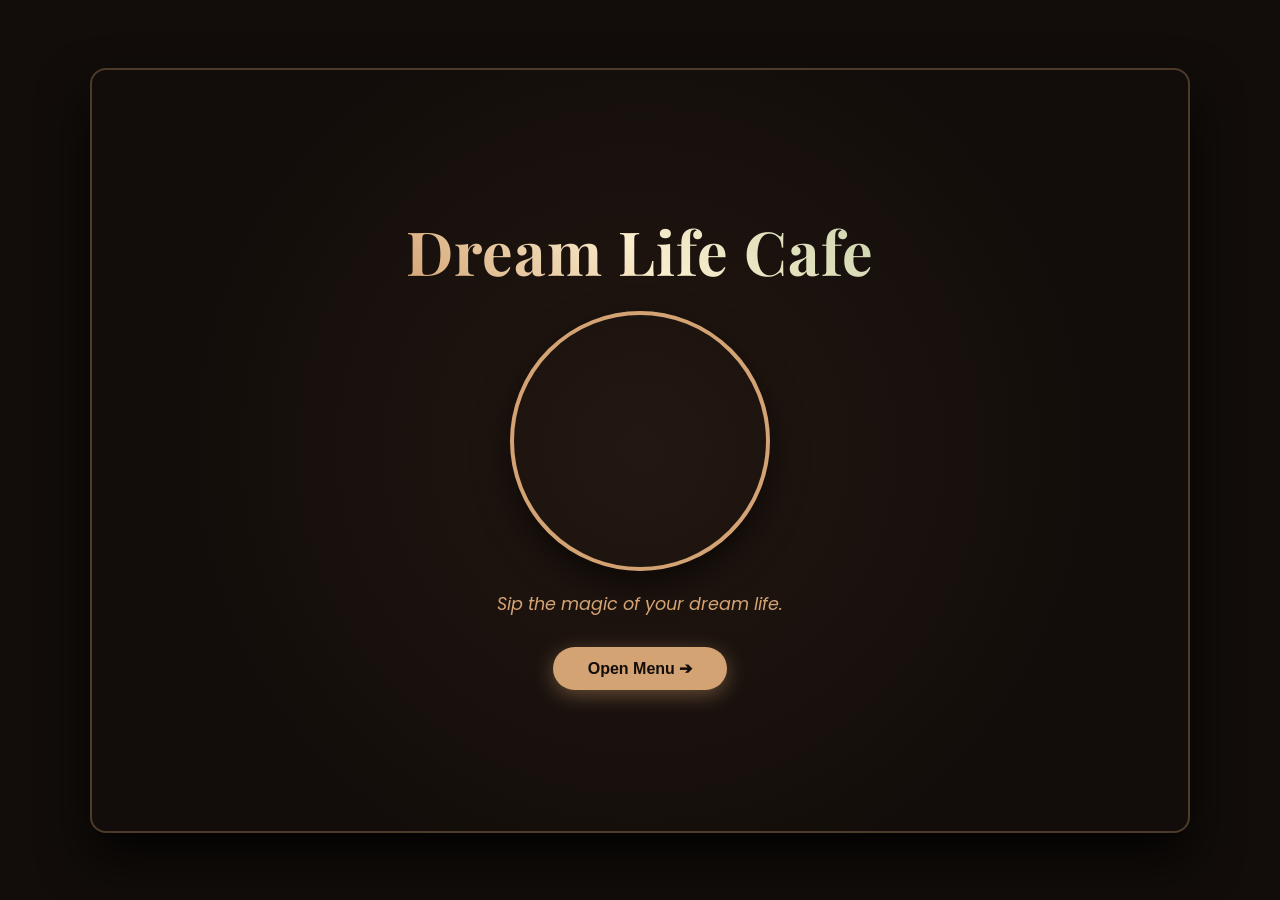
==== index.html @ cdfd1eca "Add files via upload" ====
<!DOCTYPE html>
<html lang="en">
<head>
    <meta charset="UTF-8">
    <meta name="viewport" content="width=device-width, initial-scale=1.0">
    <title>Dream Life Cafe</title>
    <!-- Google Fonts -->
    <link href="https://fonts.googleapis.com/css2?family=Playfair+Display:ital,wght@0,400..900;1,400..900&family=Poppins:wght@300;400;500;600&display=swap" rel="stylesheet">
    <link rel="stylesheet" href="style.css">
</head>
<body>

    <div class="book-container">
        
        <!-- PAGE 1: Landing Page -->
        <div class="page page-1" style="transform: none; position: relative; width: 100%; height: 100%;">
            <div class="cafe-container">
                <!-- Glowing Bold Title -->
                <h1 class="animated-title">Dream Life Cafe</h1>
                
                <!-- Circular Wrapper with Supabase Video -->
                <div class="cup-wrapper">
                    <video autoplay muted loop playsinline class="animated-cup">
                        <!-- Replace with your actual Supabase Public URL -->
                        <source src="https://pqxfjszlxpnyjrygiydb.supabase.co/storage/v1/object/public/cafe_assets/coffee_cup.mp4" type="video/mp4">
                        Your browser does not support the video tag.
                    </video>
                </div>
                
                <!-- Tagline -->
                <p class="tagline">Sip the magic of your dream life.</p>

                <!-- Open Menu Button linked directly to coffee.html -->
                <button class="btn-open-menu" id="openMenuBtn">Open Menu ➔</button>
            </div>
        </div>

    </div>

    <script src="app.js"></script>
</body>
</html>
---- style.css ----
* {
    margin: 0;
    padding: 0;
    box-sizing: border-box;
}

body {
    background-color: #120d0a;
    color: #f5ebe0;
    font-family: 'Poppins', sans-serif;
    display: flex;
    justify-content: center;
    align-items: center;
    height: 100vh;
    overflow: hidden;
    perspective: 2000px;
}

/* Container */
.book-container {
    width: 90vw;
    max-width: 1100px;
    height: 85vh;
    position: relative;
}

/* Page Base Styles */
.page {
    position: absolute;
    width: 100%;
    height: 100%;
    top: 0;
    left: 0;
    border-radius: 16px;
    box-shadow: 0 25px 50px rgba(0, 0, 0, 0.8);
}

/* --- PAGE 1: Home Page Styling --- */
.page-1 {
    z-index: 2;
    background: radial-gradient(circle at center, #231711 0%, #120d0a 70%);
    border: 2px solid rgba(212, 163, 115, 0.3);
    display: flex;
    justify-content: center;
    align-items: center;
}

.cafe-container {
    text-align: center;
    display: flex;
    flex-direction: column;
    align-items: center;
    gap: 20px;
}

.animated-title {
    font-family: 'Playfair Display', serif;
    font-size: 3.8rem;
    font-weight: 700;
    letter-spacing: 1px;
    background: linear-gradient(45deg, #d4a373, #faedcd, #ccd5ae);
    -webkit-background-clip: text;
    -webkit-text-fill-color: transparent;
    animation: fadeInDown 1.5s ease-in-out;
}

.cup-wrapper {
    width: 260px;
    height: 260px;
    border-radius: 50%;
    overflow: hidden;
    box-shadow: 0 15px 35px rgba(0, 0, 0, 0.6);
    border: 4px solid #d4a373;
    animation: floatCup 4s ease-in-out infinite, scaleUp 1.2s ease-out;
}

.animated-cup {
    width: 100%;
    height: 100%;
    object-fit: cover;
}

.tagline {
    font-size: 1.1rem;
    color: #d4a373;
    font-style: italic;
    animation: fadeInUp 1.5s ease-in-out;
}

.btn-open-menu {
    margin-top: 10px;
    background-color: #d4a373;
    color: #120d0a;
    border: none;
    padding: 12px 35px;
    border-radius: 30px;
    font-size: 1rem;
    font-weight: 600;
    cursor: pointer;
    box-shadow: 0 5px 20px rgba(212, 163, 115, 0.4);
    transition: transform 0.3s, background-color 0.3s;
}

.btn-open-menu:hover {
    transform: scale(1.08);
    background-color: #faedcd;
}

/* --- PAGE 2: Menu Page Styling --- */
.page-2 {
    background: linear-gradient(135deg, #fdfbf7 0%, #f4ede2 100%);
    color: #2b1d14;
    display: grid;
    grid-template-columns: 1fr 280px;
    gap: 30px;
    align-content: center;
    padding: 50px;
    border: 2px solid #d4a373;
}

.menu-left-content h2 {
    font-family: 'Playfair Display', serif;
    font-size: 2.8rem;
    color: #3b2314;
    margin-bottom: 5px;
}

.menu-left-content .subtitle {
    font-style: italic;
    color: #8c6d53;
    font-size: 0.95rem;
    margin-bottom: 25px;
    border-bottom: 1px dashed #d4a373;
    padding-bottom: 10px;
}

.menu-category-title {
    font-family: 'Playfair Display', serif;
    font-size: 1.2rem;
    color: #5a3e2b;
    margin-bottom: 12px;
    font-weight: 700;
    letter-spacing: 1px;
    border-left: 3px solid #d4a373;
    padding-left: 8px;
}

.menu-items-grid {
    display: grid;
    grid-template-columns: 1fr 1fr;
    gap: 10px 25px;
    margin-bottom: 20px;
}

.menu-item-row {
    display: flex;
    justify-content: space-between;
    align-items: baseline;
    border-bottom: 1px dotted rgba(90, 62, 43, 0.2);
    padding-bottom: 4px;
}

.menu-item-row span {
    font-size: 0.9rem;
    font-weight: 500;
}

.menu-item-row .price {
    color: #8c6d53;
    font-weight: 600;
    font-size: 0.9rem;
}

/* Right Visuals with Animated Drink PNGs */
.menu-right-visuals {
    display: flex;
    flex-direction: column;
    justify-content: center;
    align-items: center;
    gap: 20px;
    background: rgba(212, 163, 115, 0.1);
    border-radius: 20px;
    padding: 20px;
    border: 1px solid rgba(212, 163, 115, 0.3);
}

.floating-png {
    width: 110px;
    height: 110px;
    object-fit: contain;
    filter: drop-shadow(0 10px 15px rgba(0,0,0,0.2));
    animation: floatSide 3.5s ease-in-out infinite;
}

.floating-png:nth-child(2) {
    animation-delay: 1.2s;
    width: 130px;
    height: 130px;
}

.btn-back {
    position: absolute;
    bottom: 25px;
    left: 50px;
    background: transparent;
    border: 2px solid #5a3e2b;
    color: #5a3e2b;
    padding: 8px 22px;
    border-radius: 20px;
    font-weight: 600;
    cursor: pointer;
    transition: all 0.3s;
}

.btn-back:hover {
    background-color: #5a3e2b;
    color: #fdfbf7;
}

/* Keyframes */
@keyframes fadeInDown {
    from { opacity: 0; transform: translateY(-30px); }
    to { opacity: 1; transform: translateY(0); }
}

@keyframes fadeInUp {
    from { opacity: 0; transform: translateY(30px); }
    to { opacity: 1; transform: translateY(0); }
}

@keyframes scaleUp {
    from { transform: scale(0.8); opacity: 0; }
    to { transform: scale(1); opacity: 1; }
}

@keyframes floatCup {
    0%, 100% { transform: translateY(0); }
    50% { transform: translateY(-10px); }
}

@keyframes floatSide {
    0%, 100% { transform: translateY(0) rotate(0deg); }
    50% { transform: translateY(-12px) rotate(3deg); }
}
/* Button Navigation Toolbar */
.nav-buttons-group {
    position: absolute;
    bottom: 25px;
    left: 40px;
    display: flex;
    gap: 15px;
    align-items: center;
}

/* Base button adjustment for shared pages */
.page-2 .btn-back, 
.page-2 .btn-next {
    position: static !important;
    background: transparent;
    border: 2px solid #5a3e2b;
    color: #5a3e2b;
    padding: 8px 22px;
    border-radius: 20px;
    font-weight: 600;
    cursor: pointer;
    transition: all 0.3s;
}

.page-2 .btn-back:hover, 
.page-2 .btn-next:hover {
    background-color: #5a3e2b;
    color: #fdfbf7;
}
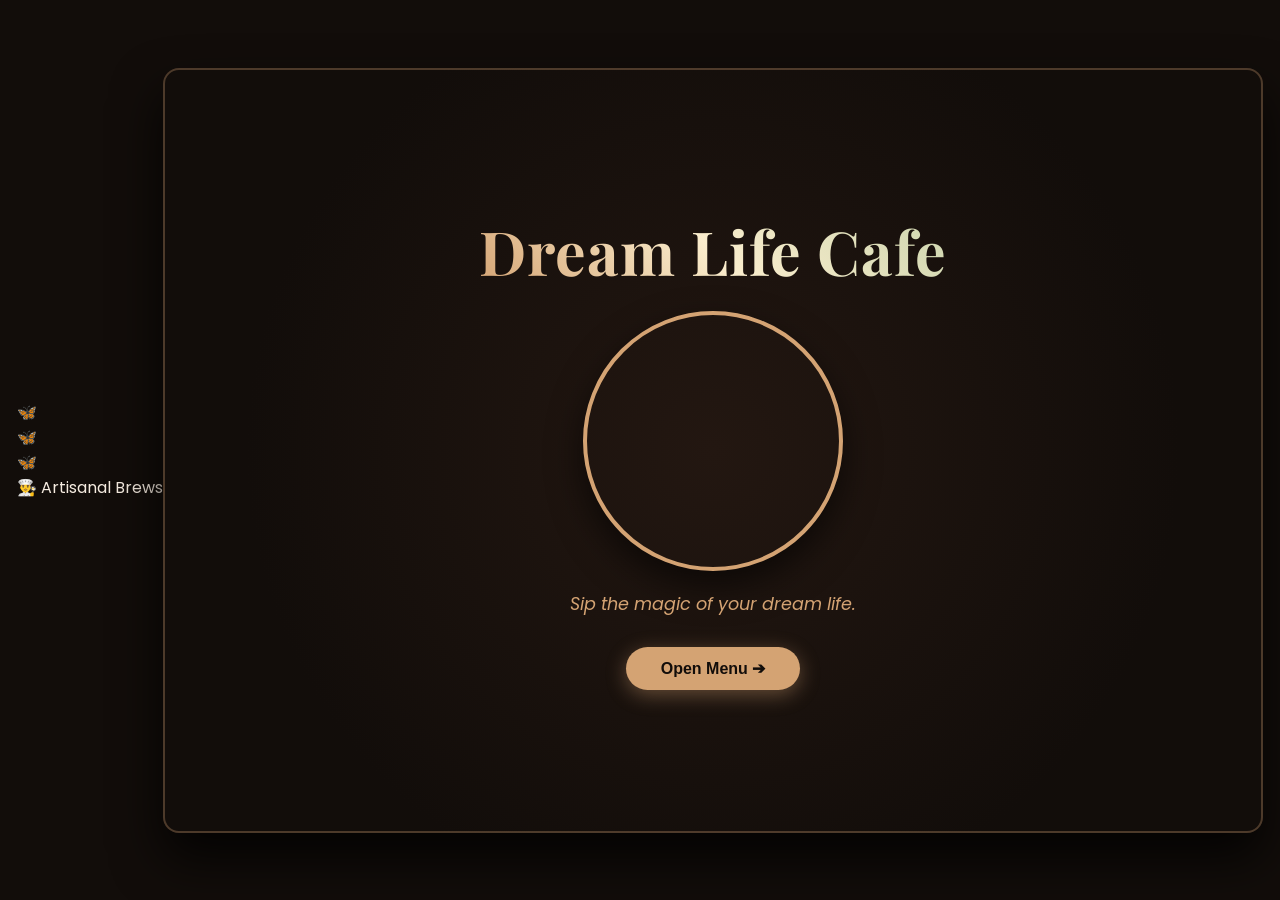
==== commit 1c64f3b6: "Update index.html" ====
--- a/index.html
+++ b/index.html
@@ -10,18 +10,24 @@
 </head>
 <body>
 
+    <!-- Floating Chocolate Butterflies & Chef Hats Background Elements -->
+    <div class="butterflies-container">
+        <div class="butterfly" style="top: 15%; left: 10%; animation-delay: 0s;">🦋</div>
+        <div class="butterfly" style="top: 70%; left: 85%; animation-delay: 2s;">🦋</div>
+        <div class="butterfly" style="top: 30%; left: 80%; animation-delay: 4s;">🦋</div>
+        <div class="chef-badge" style="top: 12% right: 12%;">👨‍🍳 Artisanal Brews</div>
+    </div>
+
     <div class="book-container">
-        
         <!-- PAGE 1: Landing Page -->
-        <div class="page page-1" style="transform: none; position: relative; width: 100%; height: 100%;">
+        <div class="page page-1">
             <div class="cafe-container">
-                <!-- Glowing Bold Title -->
+                <!-- Glowing Bold Animated Title -->
                 <h1 class="animated-title">Dream Life Cafe</h1>
                 
                 <!-- Circular Wrapper with Supabase Video -->
                 <div class="cup-wrapper">
                     <video autoplay muted loop playsinline class="animated-cup">
-                        <!-- Replace with your actual Supabase Public URL -->
                         <source src="https://pqxfjszlxpnyjrygiydb.supabase.co/storage/v1/object/public/cafe_assets/coffee_cup.mp4" type="video/mp4">
                         Your browser does not support the video tag.
                     </video>
@@ -30,13 +36,12 @@
                 <!-- Tagline -->
                 <p class="tagline">Sip the magic of your dream life.</p>
 
-                <!-- Open Menu Button linked directly to coffee.html -->
+                <!-- Open Menu Button -->
                 <button class="btn-open-menu" id="openMenuBtn">Open Menu ➔</button>
             </div>
         </div>
-
     </div>
 
     <script src="app.js"></script>
 </body>
-</html>+</html>
--- a/style.css
+++ b/style.css
@@ -270,4 +270,84 @@
 .page-2 .btn-next:hover {
     background-color: #5a3e2b;
     color: #fdfbf7;
-}+}
+/* ================= MOBILE RESPONSIVE FIXES ================= */
+@media screen and (max-width: 900px) {
+    /* Allow scrolling on mobile */
+    body {
+        height: auto;
+        min-height: 100vh;
+        overflow-y: auto;
+        padding: 20px 10px;
+    }
+
+    /* Expand the book container to fit mobile screens */
+    .book-container {
+        width: 100%;
+        max-width: 100%;
+        height: auto;
+        min-height: 90vh;
+    }
+
+    /* Convert grid layouts (Page 2 & Dishes) into a single vertical column */
+    .page-2 {
+        display: flex !important;
+        flex-direction: column !important;
+        gap: 20px !important;
+        padding: 25px 15px !important;
+        position: relative !important;
+        height: auto !important;
+    }
+
+    /* Make left menu content full width and remove scroll constraints */
+    .menu-left-content {
+        max-height: none !important;
+        overflow-y: visible !important;
+        padding-right: 0 !important;
+        width: 100%;
+    }
+
+    /* Scale down titles and text for mobile */
+    .animated-title {
+        font-size: 2.5rem !important;
+    }
+
+    .menu-left-content h2 {
+        font-size: 2rem !important;
+    }
+
+    /* Shrink the coffee video/image container on Home page */
+    .cup-wrapper {
+        width: 200px !important;
+        height: 200px !important;
+    }
+
+    /* Shrink 9:16 vertical video containers so they fit mobile screens nicely */
+    .video-916-container {
+        width: 180px !important;
+        height: 320px !important;
+        margin: 0 auto;
+    }
+
+    .menu-right-visuals {
+        width: 100%;
+        padding: 10px !important;
+    }
+
+    /* Fix navigation buttons so they stack or space correctly without overlapping */
+    .nav-buttons-group {
+        position: relative !important;
+        bottom: auto !important;
+        left: auto !important;
+        display: flex;
+        justify-content: center;
+        gap: 10px;
+        margin-top: 20px;
+        width: 100%;
+    }
+
+    .btn-back, .btn-next {
+        font-size: 0.85rem !important;
+        padding: 8px 15px !important;
+    }
+}
